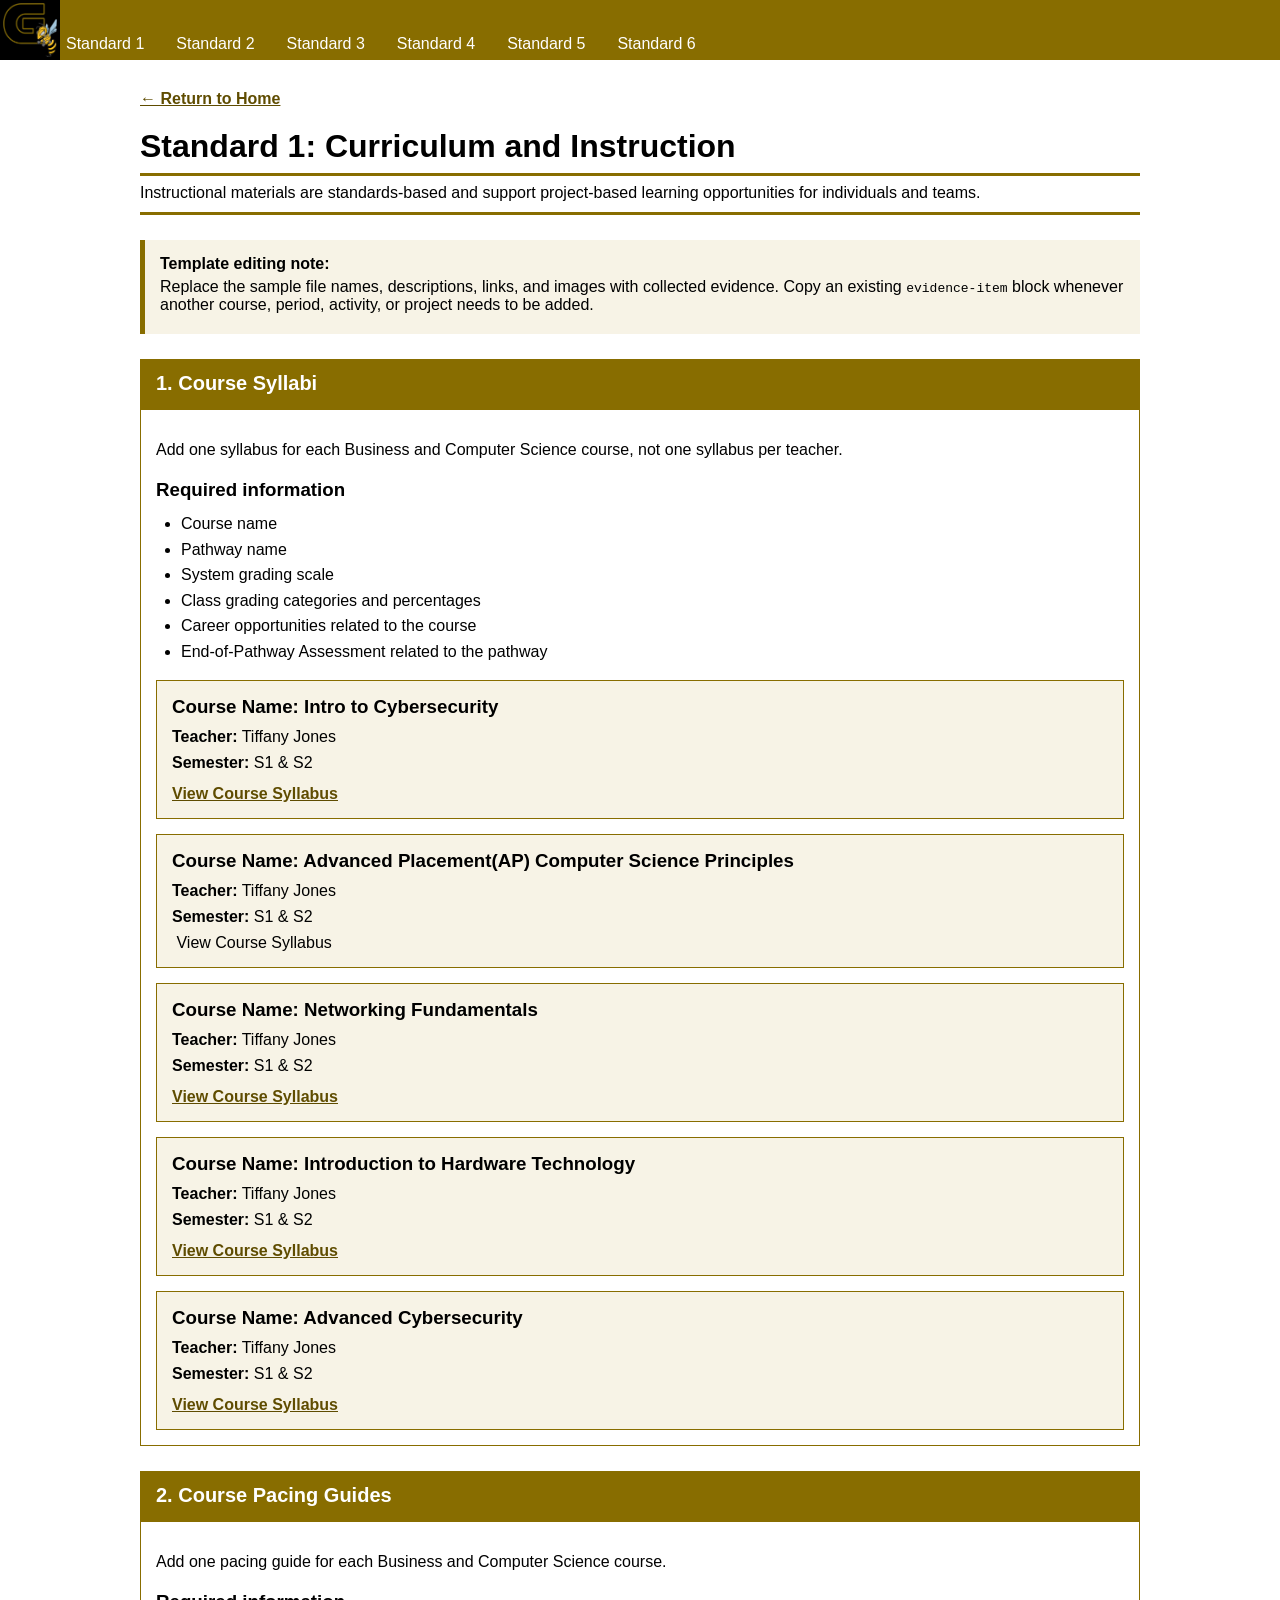
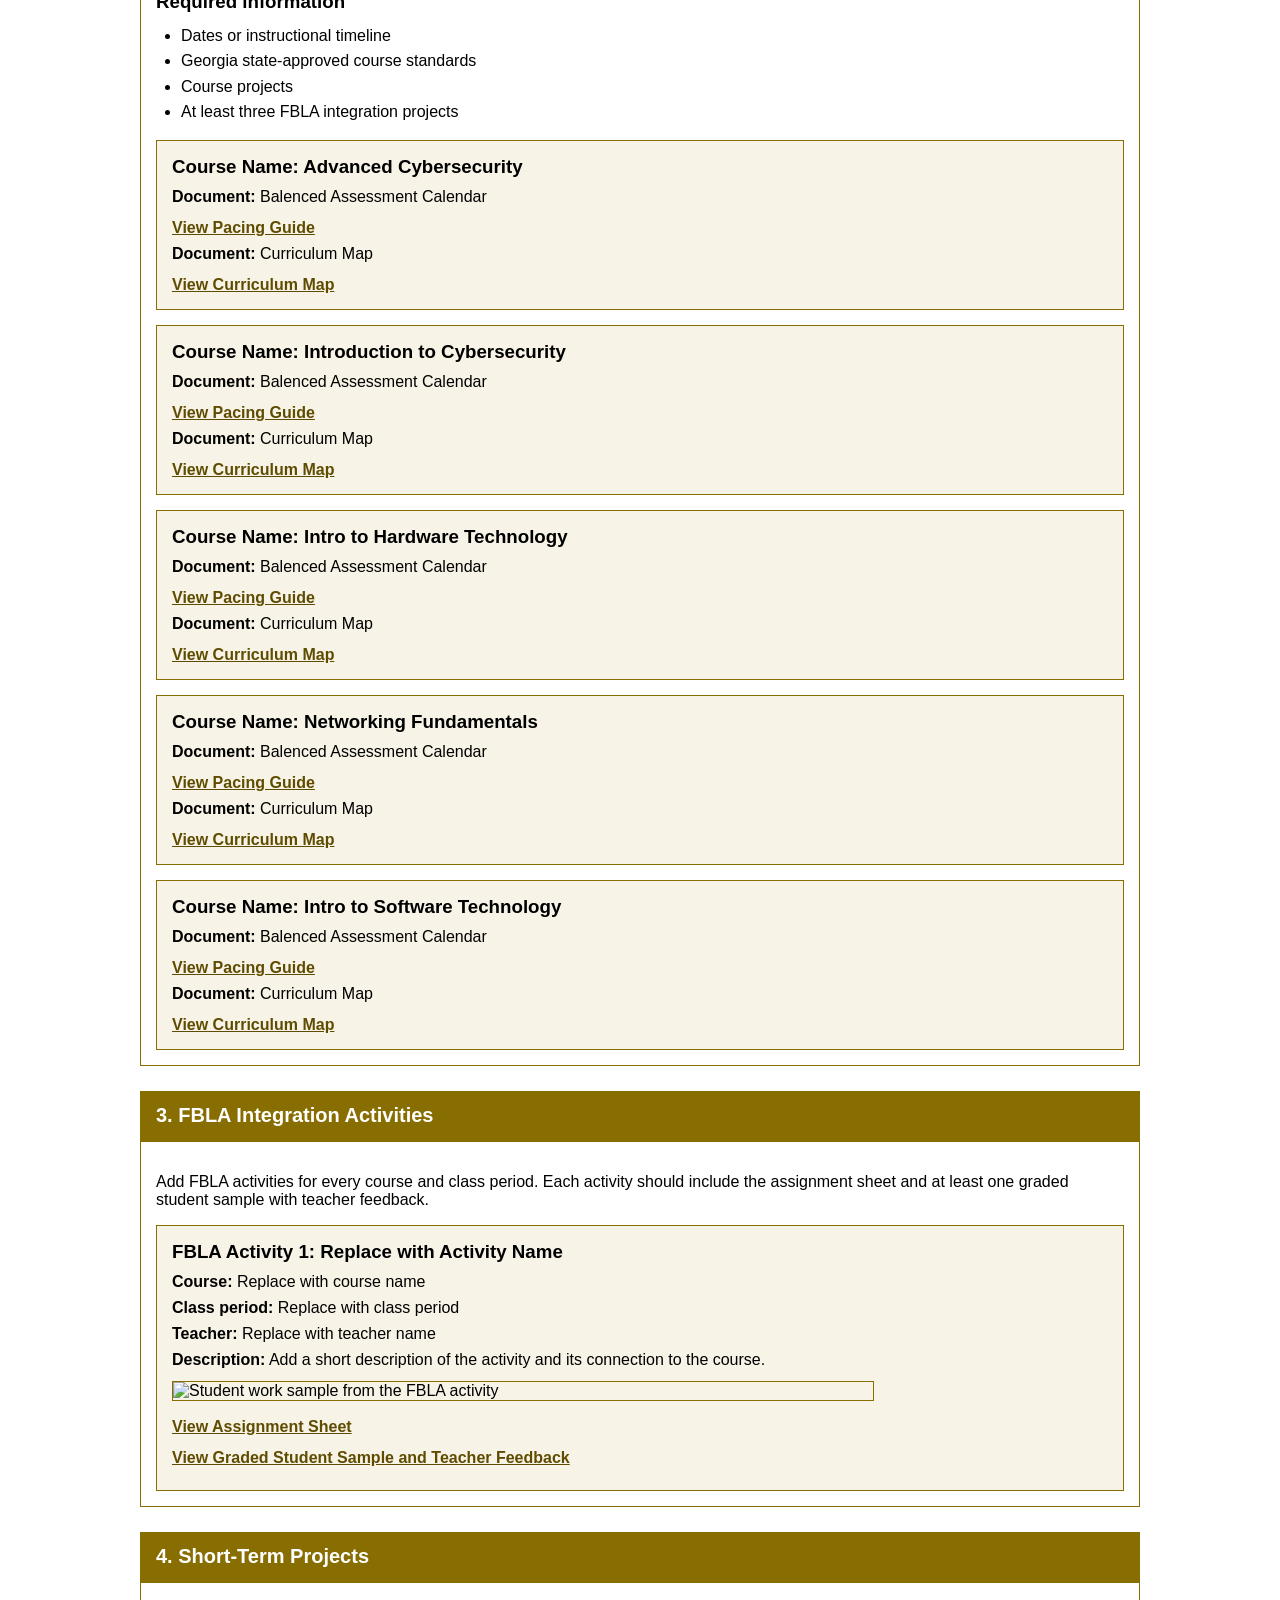
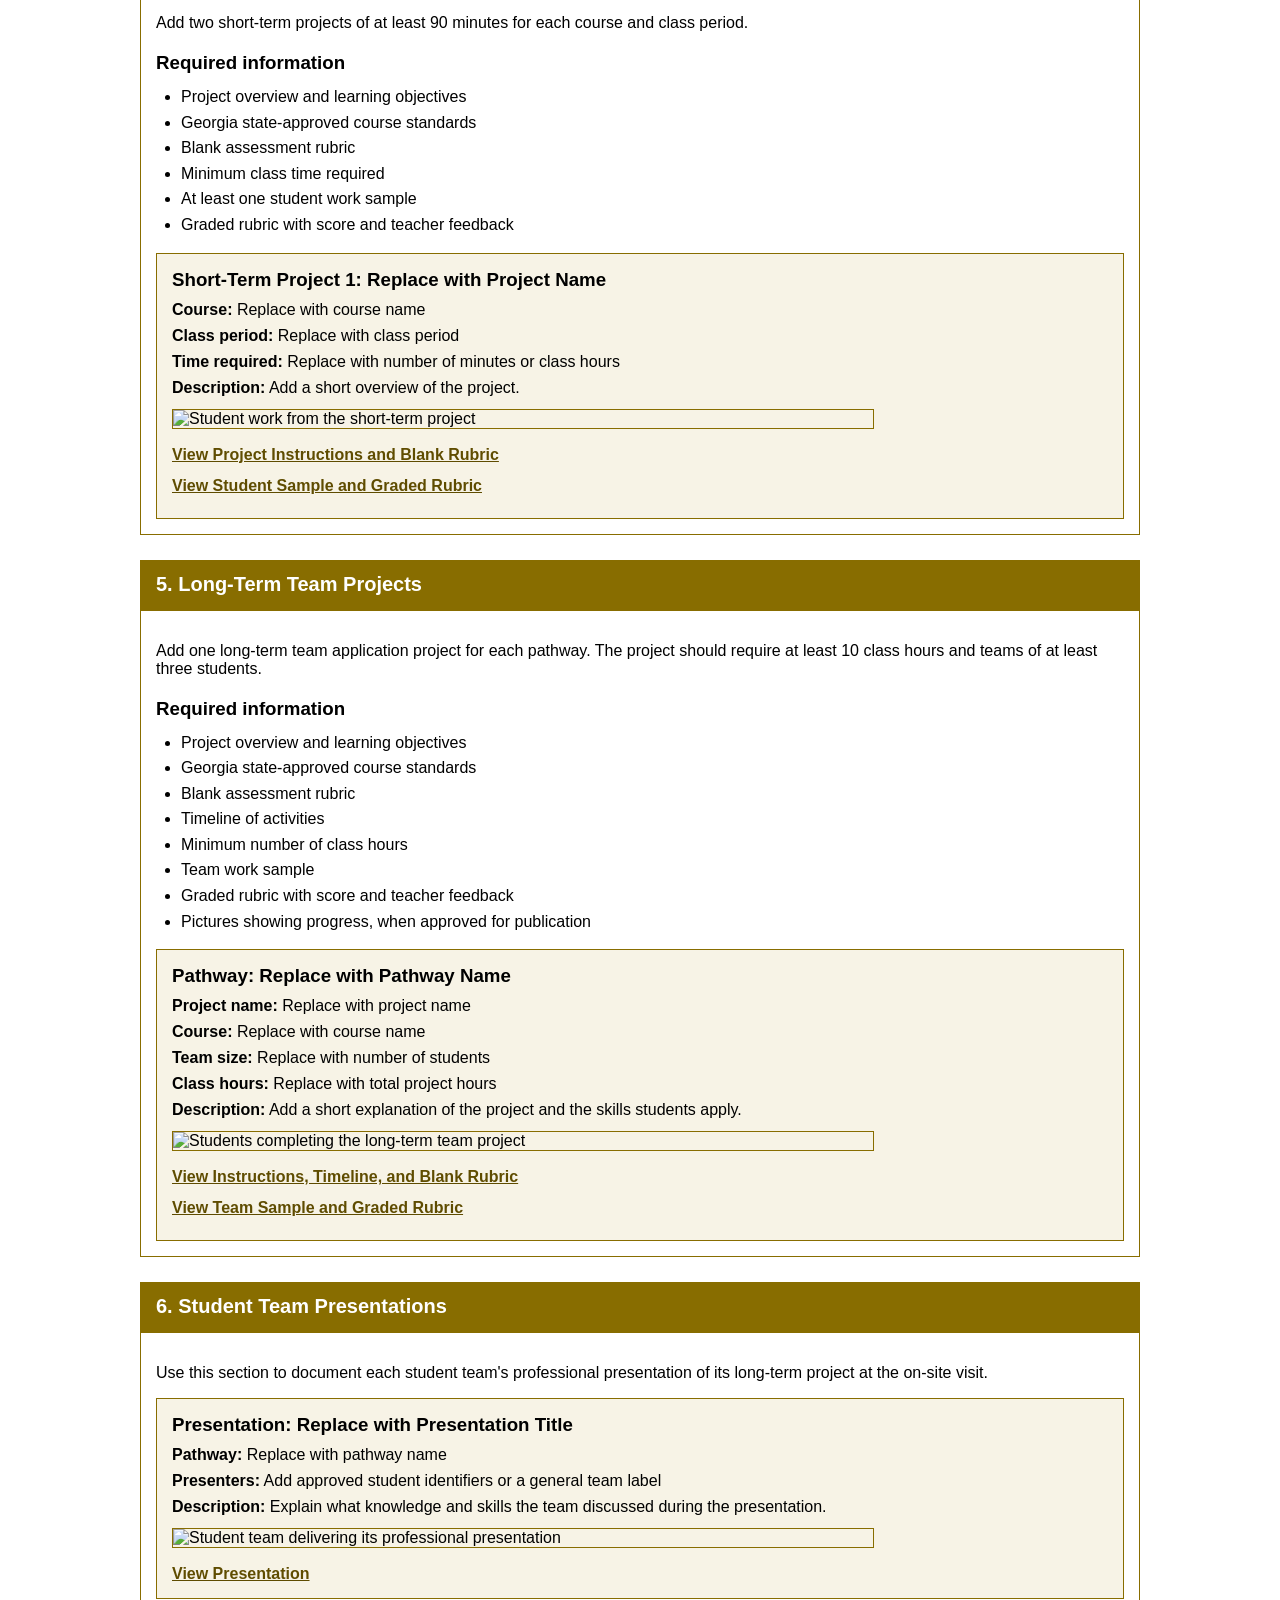
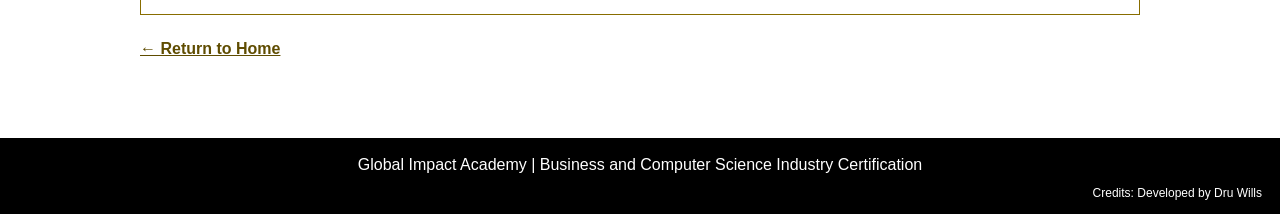
==== standard1.html @ 6d66ef87 "First commit" ====
<!DOCTYPE html>
<html lang="en">

<head>
    <meta charset="UTF-8">
    <meta name="viewport" content="width=device-width, initial-scale=1.0">
    <title>Standard 1 | Global Impact Academy</title>
    <link rel="stylesheet" href="styles.css">
    <link rel="icon" href="images/GIA.png">
</head>

<body>
    <div id="top-bar">
        <div class="black"></div>
        <div class="image">
            <a href="index.html"><img src="images/GIA.png" alt="GIA Logo"></a>
        </div>
        <ul class="text">
            <li><a href="standard1.html">Standard 1</a></li>
            <li><a href="standard2.html">Standard 2</a></li>
            <li><a href="standard3.html">Standard 3</a></li>
            <li><a href="standard4.html">Standard 4</a></li>
            <li><a href="standard5.html">Standard 5</a></li>
            <li><a href="standard6.html">Standard 6</a></li>
        </ul>
    </div>

    <main>
        <a class="back-link" href="index.html">&larr; Return to Home</a>

        <header class="page-heading">
            <h1>Standard 1: Curriculum and Instruction</h1>
            <p>Instructional materials are standards-based and support project-based learning opportunities for
                individuals and teams.</p>
        </header>

        <aside class="editing-note">
            <strong>Template editing note:</strong>
            <p>Replace the sample file names, descriptions, links, and images with collected evidence. Copy an existing
                <code>evidence-item</code> block whenever another course, period, activity, or project needs to be
                added.
            </p>
        </aside>

        <!-- SECTION 1: COURSE SYLLABI -->
        <section class="evidence-section" id="syllabi">
            <h2>1. Course Syllabi</h2>
            <div class="section-content">
                <p>Add one syllabus for each Business and Computer Science course, not one syllabus per teacher.</p>

                <h3>Required information</h3>
                <ul class="requirements">
                    <li>Course name</li>
                    <li>Pathway name</li>
                    <li>System grading scale</li>
                    <li>Class grading categories and percentages</li>
                    <li>Career opportunities related to the course</li>
                    <li>End-of-Pathway Assessment related to the pathway</li>
                </ul>

                <!-- Copy this block to add another syllabus. -->
                <article class="evidence-item">
                    <h3>Course Name: Intro to Cybersecurity</h3>
                    <p><strong>Teacher:</strong> Tiffany Jones</p>
                    <p><strong>Semester:</strong> S1 & S2</p>
                    <a class="file-link" href="evidence\Standard1\S1 Jones Intro to Cybersecurity Syllabus 2026-27-combined.pdf"
                        target="_blank"> View Course Syllabus</a>
                </article>

                <article class="evidence-item">
                    <h3>Course Name: Advanced Placement(AP) Computer Science Principles</h3>
                    <p><strong>Teacher:</strong> Tiffany Jones</p>
                    <p><strong>Semester:</strong> S1 & S2</p>
                    <a class="file-link" href="evidence\Standard1\S1 Jones AP CSP GameOn Syllabus 2026-27.pdf" target="_blank"></a>
                        View Course Syllabus</a>
                </article>
                <article class="evidence-item">
                    <h3>Course Name: Networking Fundamentals</h3>
                    <p><strong>Teacher:</strong> Tiffany Jones</p>
                    <p><strong>Semester:</strong> S1 & S2</p>
                    <a class="file-link" href="evidence\Standard1\NF_Career_Opportunities_Addendum_v1.0-combined.pdf"
                        target="_blank"> View Course Syllabus</a>
                </article>
                <article class="evidence-item">
                    <h3>Course Name: Introduction to Hardware Technology</h3>
                    <p><strong>Teacher:</strong> Tiffany Jones</p>
                    <p><strong>Semester:</strong> S1 & S2</p>
                    <a class="file-link" href="evidence\Standard1\IHT_Career_Opportunities_Addendum_v1.0-combined.pdf"
                        target="_blank"> View Course Syllabus</a>
                </article>
                <article class="evidence-item">
                    <h3>Course Name: Advanced Cybersecurity</h3>
                    <p><strong>Teacher:</strong> Tiffany Jones</p>
                    <p><strong>Semester:</strong> S1 & S2</p>
                    <a class="file-link" href="evidence\Standard1\ACS_Career_Opportunities_Addendum_v1.0-combined.pdf"
                        target="_blank"> View Course Syllabus</a>
                </article>

            </div>
        </section>

        <!-- SECTION 2: PACING GUIDES -->
        <section class="evidence-section" id="pacing-guides">
            <h2>2. Course Pacing Guides</h2>
            <div class="section-content">
                <p>Add one pacing guide for each Business and Computer Science course.</p>

                <h3>Required information</h3>
                <ul class="requirements">
                    <li>Dates or instructional timeline</li>
                    <li>Georgia state-approved course standards</li>
                    <li>Course projects</li>
                    <li>At least three FBLA integration projects</li>
                </ul>

                <!-- Copy this block to add another pacing guide. -->
                <article class="evidence-item">
                    <h3>Course Name: Advanced Cybersecurity</h3>
                    <p><strong>Document:</strong> Balenced Assessment Calendar</p>
                    <a class="file-link" href="evidence\Standard1\Pacing_guides\FCS_Balanced_Assessment_Calendars\GIA_ACS_Advanced_Cybersecurity_Balanced_Assessment_Calendar_2026-27.pdf" target="_blank">View Pacing Guide</a>
                    <p><strong>Document:</strong> Curriculum Map</p>
                    <a class="file-link" href="evidence\Standard1\Pacing_guides\FCS_Curriculum_Maps\ACS_FCS_Curriculum_Map_2026-2027.pdf" target="_blank">View Curriculum Map</a>

                </article>

                <article class="evidence-item">
                    <h3>Course Name: Introduction to Cybersecurity</h3>
                    <p><strong>Document:</strong> Balenced Assessment Calendar</p>
                    <a class="file-link" href="evidence\Standard1\Pacing_guides\FCS_Balanced_Assessment_Calendars\GIA_ICS_Introduction_to_Cybersecurity_Balanced_Assessment_Calendar_2026-27.pdf" target="_blank">View Pacing Guide</a>
                    <p><strong>Document:</strong> Curriculum Map</p>
                    <a class="file-link" href="evidence\Standard1\Pacing_guides\FCS_Curriculum_Maps\ICS_FCS_Curriculum_Map_2026-2027.pdf" target="_blank">View Curriculum Map</a>
                </article>

                <article class="evidence-item">
                    <h3>Course Name: Intro to Hardware Technology</h3>
                    <p><strong>Document:</strong> Balenced Assessment Calendar</p>
                    <a class="file-link" href="evidence\Standard1\Pacing_guides\FCS_Balanced_Assessment_Calendars\GIA_IHT_Introduction_to_Hardware_Technology_Balanced_Assessment_Calendar_2026-27_v1.1.pdf" target="_blank">View Pacing Guide</a>
                    <p><strong>Document:</strong> Curriculum Map</p>
                    <a class="file-link" href="evidence\Standard1\Pacing_guides\FCS_Curriculum_Maps\IHT_FCS_Curriculum_Map_2026-2027_v1.1.pdf" target="_blank">View Curriculum Map</a>
                </article>

                <article class="evidence-item">
                    <h3>Course Name: Networking Fundamentals</h3>
                    <p><strong>Document:</strong> Balenced Assessment Calendar</p>
                    <a class="file-link" href="evidence\Standard1\Pacing_guides\FCS_Balanced_Assessment_Calendars\GIA_NF_Networking_Fundamentals_Balanced_Assessment_Calendar_2026-27_v1.1.pdf" target="_blank">View Pacing Guide</a>
                    <p><strong>Document:</strong> Curriculum Map</p>
                    <a class="file-link" href="evidence\Standard1\Pacing_guides\FCS_Curriculum_Maps\NF_FCS_Curriculum_Map_2026-2027_v1.1.pdf" target="_blank">View Curriculum Map</a>
                </article>

                <article class="evidence-item">
                    <h3>Course Name: Intro to Software Technology</h3>
                    <p><strong>Document:</strong> Balenced Assessment Calendar</p>
                    <a class="file-link" href="evidence\Standard1\Pacing_guides\FCS_Balanced_Assessment_Calendars\IST_Balanced_Assessment_Calendar_FullYear_2026-2027.pdf" target="_blank">View Pacing Guide</a>
                    <p><strong>Document:</strong> Curriculum Map</p>
                    <a class="file-link" href="evidence\Standard1\Pacing_guides\FCS_Curriculum_Maps\IST_FCS_Curriculum_Map_2026-2027.pdf" target="_blank">View Curriculum Map</a>
                </article>
            </div>
        </section>

        <!-- SECTION 3: FBLA INTEGRATION -->
        <section class="evidence-section" id="fbla-integration">
            <h2>3. FBLA Integration Activities</h2>
            <div class="section-content">
                <p>Add FBLA activities for every course and class period. Each activity should include the assignment
                    sheet and at least one graded student sample with teacher feedback.</p>

                <!-- Copy this block for every course, period, and activity. -->
                <article class="evidence-item">
                    <h3>FBLA Activity 1: Replace with Activity Name</h3>
                    <p><strong>Course:</strong> Replace with course name</p>
                    <p><strong>Class period:</strong> Replace with class period</p>
                    <p><strong>Teacher:</strong> Replace with teacher name</p>
                    <p><strong>Description:</strong> Add a short description of the activity and its connection to the
                        course.</p>
                    <img src="image4.jpg" alt="Student work sample from the FBLA activity">
                    <p><a class="file-link" href="evidence/fbla-assignment-sheet.pdf" target="_blank">View Assignment
                            Sheet</a></p>
                    <p><a class="file-link" href="evidence/fbla-graded-sample.pdf" target="_blank">View Graded Student
                            Sample and Teacher Feedback</a></p>
                </article>
            </div>
        </section>

        <!-- SECTION 4: SHORT-TERM PROJECTS -->
        <section class="evidence-section" id="short-term-projects">
            <h2>4. Short-Term Projects</h2>
            <div class="section-content">
                <p>Add two short-term projects of at least 90 minutes for each course and class period.</p>

                <h3>Required information</h3>
                <ul class="requirements">
                    <li>Project overview and learning objectives</li>
                    <li>Georgia state-approved course standards</li>
                    <li>Blank assessment rubric</li>
                    <li>Minimum class time required</li>
                    <li>At least one student work sample</li>
                    <li>Graded rubric with score and teacher feedback</li>
                </ul>

                <!-- Copy this block for each short-term project. -->
                <article class="evidence-item">
                    <h3>Short-Term Project 1: Replace with Project Name</h3>
                    <p><strong>Course:</strong> Replace with course name</p>
                    <p><strong>Class period:</strong> Replace with class period</p>
                    <p><strong>Time required:</strong> Replace with number of minutes or class hours</p>
                    <p><strong>Description:</strong> Add a short overview of the project.</p>
                    <img src="image5.jpg" alt="Student work from the short-term project">
                    <p><a class="file-link" href="evidence/short-project-instructions.pdf" target="_blank">View Project
                            Instructions and Blank Rubric</a></p>
                    <p><a class="file-link" href="evidence/short-project-sample.pdf" target="_blank">View Student Sample
                            and Graded Rubric</a></p>
                </article>
            </div>
        </section>

        <!-- SECTION 5: LONG-TERM PROJECTS -->
        <section class="evidence-section" id="long-term-projects">
            <h2>5. Long-Term Team Projects</h2>
            <div class="section-content">
                <p>Add one long-term team application project for each pathway. The project should require at least 10
                    class hours and teams of at least three students.</p>

                <h3>Required information</h3>
                <ul class="requirements">
                    <li>Project overview and learning objectives</li>
                    <li>Georgia state-approved course standards</li>
                    <li>Blank assessment rubric</li>
                    <li>Timeline of activities</li>
                    <li>Minimum number of class hours</li>
                    <li>Team work sample</li>
                    <li>Graded rubric with score and teacher feedback</li>
                    <li>Pictures showing progress, when approved for publication</li>
                </ul>

                <!-- Copy this block for each pathway. -->
                <article class="evidence-item">
                    <h3>Pathway: Replace with Pathway Name</h3>
                    <p><strong>Project name:</strong> Replace with project name</p>
                    <p><strong>Course:</strong> Replace with course name</p>
                    <p><strong>Team size:</strong> Replace with number of students</p>
                    <p><strong>Class hours:</strong> Replace with total project hours</p>
                    <p><strong>Description:</strong> Add a short explanation of the project and the skills students
                        apply.</p>
                    <img src="image6.jpg" alt="Students completing the long-term team project">
                    <p><a class="file-link" href="evidence/long-project-instructions.pdf" target="_blank">View
                            Instructions, Timeline, and Blank Rubric</a></p>
                    <p><a class="file-link" href="evidence/long-project-team-sample.pdf" target="_blank">View Team
                            Sample and Graded Rubric</a></p>
                </article>
            </div>
        </section>

        <!-- SECTION 6: STUDENT PRESENTATION -->
        <section class="evidence-section" id="student-presentations">
            <h2>6. Student Team Presentations</h2>
            <div class="section-content">
                <p>Use this section to document each student team's professional presentation of its long-term project
                    at the on-site visit.</p>

                <!-- Copy this block for each pathway presentation. -->
                <article class="evidence-item">
                    <h3>Presentation: Replace with Presentation Title</h3>
                    <p><strong>Pathway:</strong> Replace with pathway name</p>
                    <p><strong>Presenters:</strong> Add approved student identifiers or a general team label</p>
                    <p><strong>Description:</strong> Explain what knowledge and skills the team discussed during the
                        presentation.</p>
                    <img src="image7.jpg" alt="Student team delivering its professional presentation">
                    <a class="file-link" href="evidence/student-presentation.pdf" target="_blank">View Presentation</a>
                </article>
            </div>
        </section>

        <a class="back-link" href="index.html">&larr; Return to Home</a>
    </main>

    <footer>
        Global Impact Academy | Business and Computer Science Industry Certification
        <p>Credits: Developed by Dru Wills</p>
    </footer>
</body>

</html>
---- styles.css ----
body {
    margin: 0;
    padding: 0;
    font-family: Arial, Helvetica, sans-serif;
    background-color: white;
    color: black;
}

#top-bar {
    margin: 0;
    padding: 0;
    overflow: hidden;
    background-color: #886d00;
    height: 60px;
    position: relative;
}

#top-bar ul {
    list-style-type: none;
}

#top-bar li {
    float: left;
}

#top-bar .text {
    position: absolute;
    left: 10px;
}

#top-bar li a {
    display: block;
    color: white;
    text-align: center;
    padding: 14px 16px;
    text-decoration: none;
}

#top-bar .black {
    background-color: black;
}

#top-bar .image {
    width: 60px;
    height: 100%;
    float: left;
    background-color: black;
    top: 0%;
    left: 0%;
    position: absolute;
}

#top-bar img {
    position: absolute;
    top: 50%;
    left: 50%;
    transform: translate(-50%, -50%);
    width: 90%;
    aspect-ratio: 1 / 1;
}

main {
    width: 90%;
    max-width: 1000px;
    margin: 0 auto;
    padding: 30px 0;
    font-family: Arial, Helvetica, sans-serif;
    color: black;
}

h1,
h2,
h3 {
    margin-top: 0;
}

h1,
h2 {
    border-bottom: 3px solid #886d00;
    padding-bottom: 8px;
}

.intro,
.checkpoint,
.standard {
    border: 1px solid #886d00;
    margin-bottom: 20px;
    padding: 20px;
    background-color: white;
}

.checkpoint-title,
.standard-title {
    background-color: #886d00;
    color: white;
    margin: -20px -20px 20px;
    padding: 12px 20px;
}

ul {
    line-height: 1.7;
}

.evidence {
    border: 1px solid #886d00;
    background-color: #f7f3e6;
    padding: 12px;
    margin-top: 15px;
}

.evidence a {
    color: #5f4c00;
    font-weight: bold;
}

.standards-list {
    display: grid;
    grid-template-columns: 1fr 1fr;
    gap: 15px;
}

footer {
    background-color: black;
    color: white;
    text-align: center;
    padding: 18px;
    padding-bottom: 2px;
    margin-top: 30px;
}
footer p {
    text-align: right;
    font-size: 12px;
}



.page-heading {
    margin-bottom: 25px;
    padding-bottom: 10px;
    border-bottom: 3px solid #886d00;
}

.page-heading h1 {
    margin: 0 0 8px;
}

.page-heading p {
    margin: 0;
}

.evidence-section {
    margin-bottom: 25px;
    border: 1px solid #886d00;
    background-color: white;
}

.evidence-section h2 {
    margin: 0;
    padding: 12px 15px;
    background-color: #886d00;
    color: white;
    font-size: 20px;
}

.section-content {
    padding: 15px;
}

.section-content h3 {
    margin-top: 20px;
    margin-bottom: 8px;
}

.section-content h3:first-child {
    margin-top: 0;
}

.requirements {
    margin: 10px 0 15px;
    padding-left: 25px;
    line-height: 1.6;
}

.evidence-item {
    margin-top: 15px;
    padding: 15px;
    border: 1px solid #886d00;
    background-color: #f7f3e6;
    max-width: 100%;
    overflow-x: auto;
}

.evidence-item h3 {
    margin: 0 0 10px;
}

.evidence-item p {
    margin: 8px 0;
}

.evidence-item img {
    display: block;
    width: 100%;
    max-width: 700px;
    height: auto;
    margin: 12px 0;
    border: 1px solid #886d00;
}

.file-link {
    display: inline-block;
    margin-top: 5px;
    color: #5f4c00;
    font-weight: bold;
}

.editing-note {
    margin-bottom: 25px;
    padding: 15px;
    border-left: 5px solid #886d00;
    background-color: #f7f3e6;
}

.editing-note p {
    margin: 5px 0;
}

.back-link {
    display: inline-block;
    margin-bottom: 20px;
    color: #5f4c00;
    font-weight: bold;
}

.data-table {
    width: 100%;
    margin: 15px 0;
    border-collapse: collapse;
    table-layout: fixed;
    background-color: white;
}

.data-table th,
.data-table td {
    padding: 10px;
    border: 2px solid #886d00;
    text-align: left;
    vertical-align: top;
    overflow-wrap: break-word;
}

.data-table th {
    background-color: #886d00;
    color: white;
    font-weight: bold;
}

.data-table tbody tr:nth-child(even) {
    background-color: #f7f3e6;
}

.data-table tbody tr:nth-child(odd) {
    background-color: white;
}

.data-table td {
    min-height: 45px;
}

@media (max-width: 700px) {
    .section-content {
        overflow-x: auto;
    }

    .data-table {
        min-width: 700px;
        table-layout: auto;
    }
}



@media (max-width: 800px) {
    #top-bar {
        height: auto;
        min-height: 60px;
        padding-bottom: 10px;
    }

    #top-bar .text {
        position: relative;
        left: 60px;
        margin: 0;
        padding: 0;
        width: calc(100% - 60px);
    }

    #top-bar li {
        float: none;
    }

    #top-bar li a {
        text-align: left;
        padding: 10px 16px;
    }

    .standards-list {
        grid-template-columns: 1fr;
    }
}
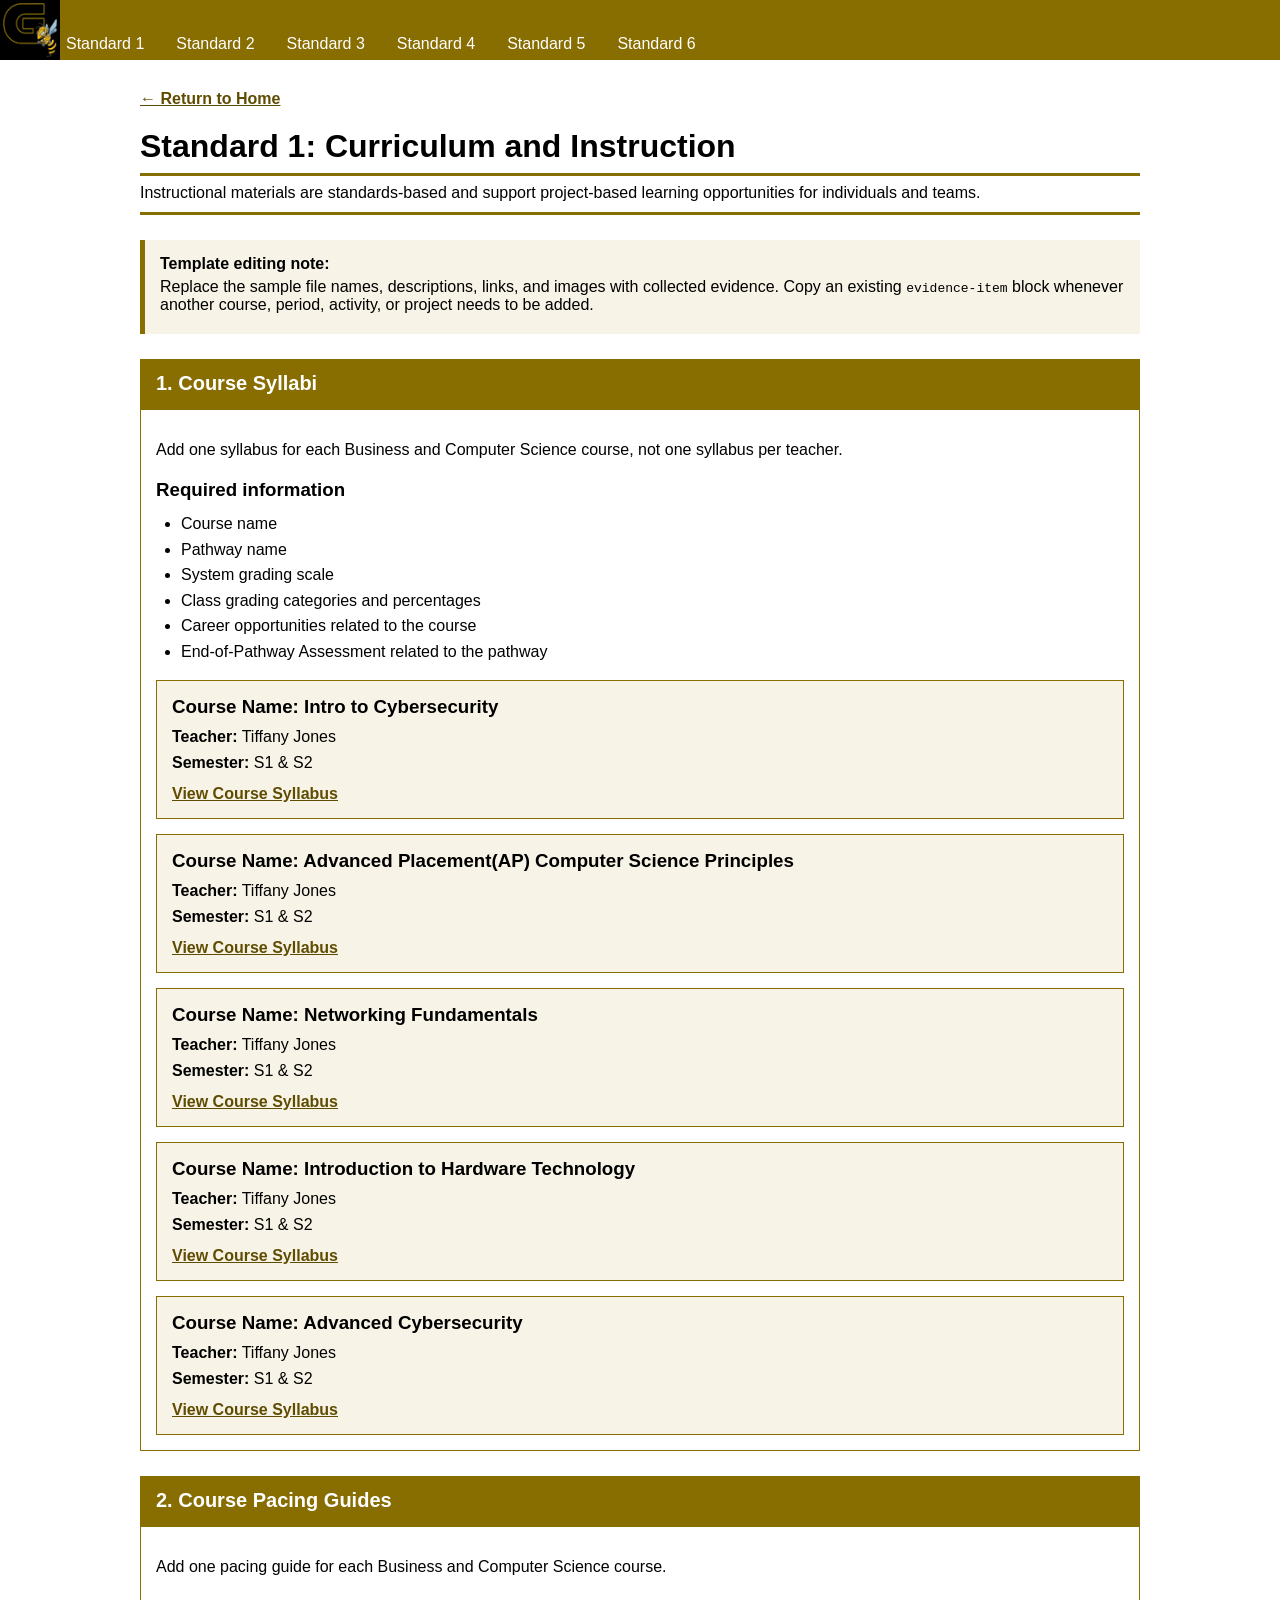
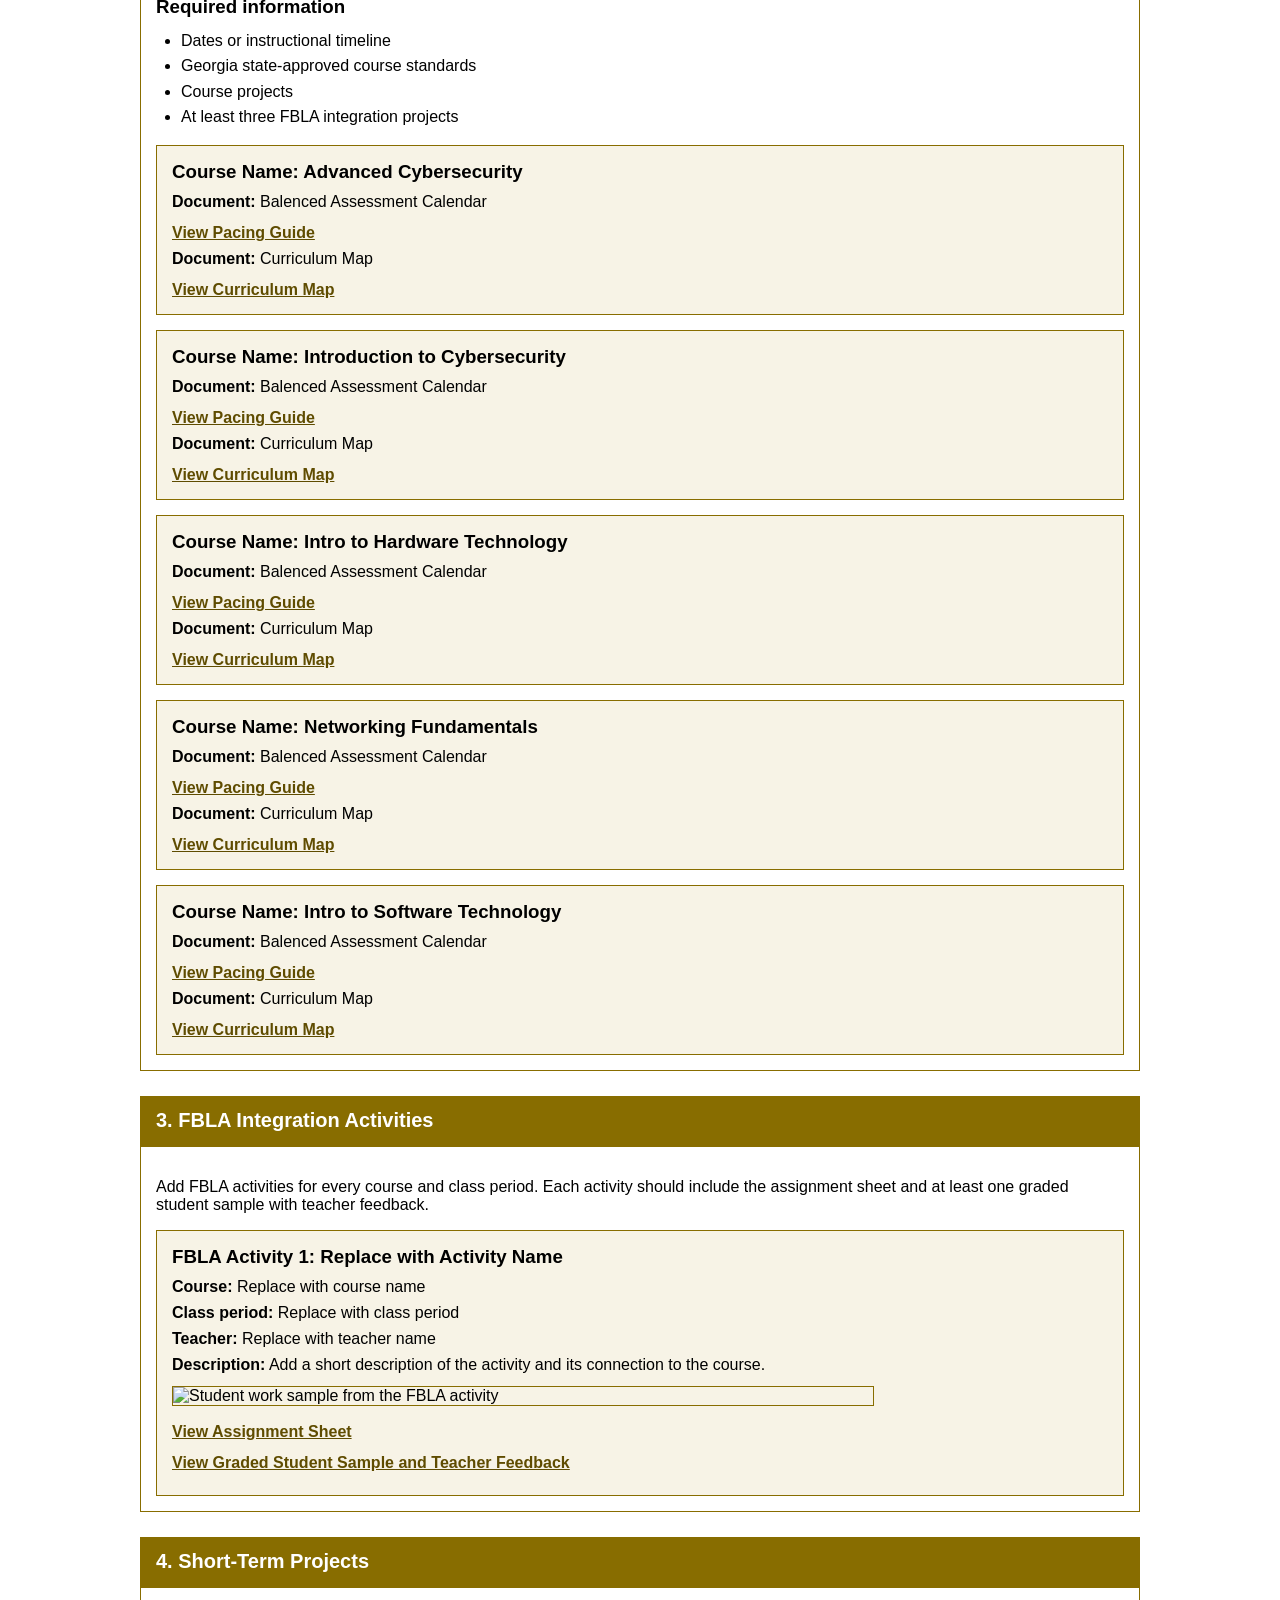
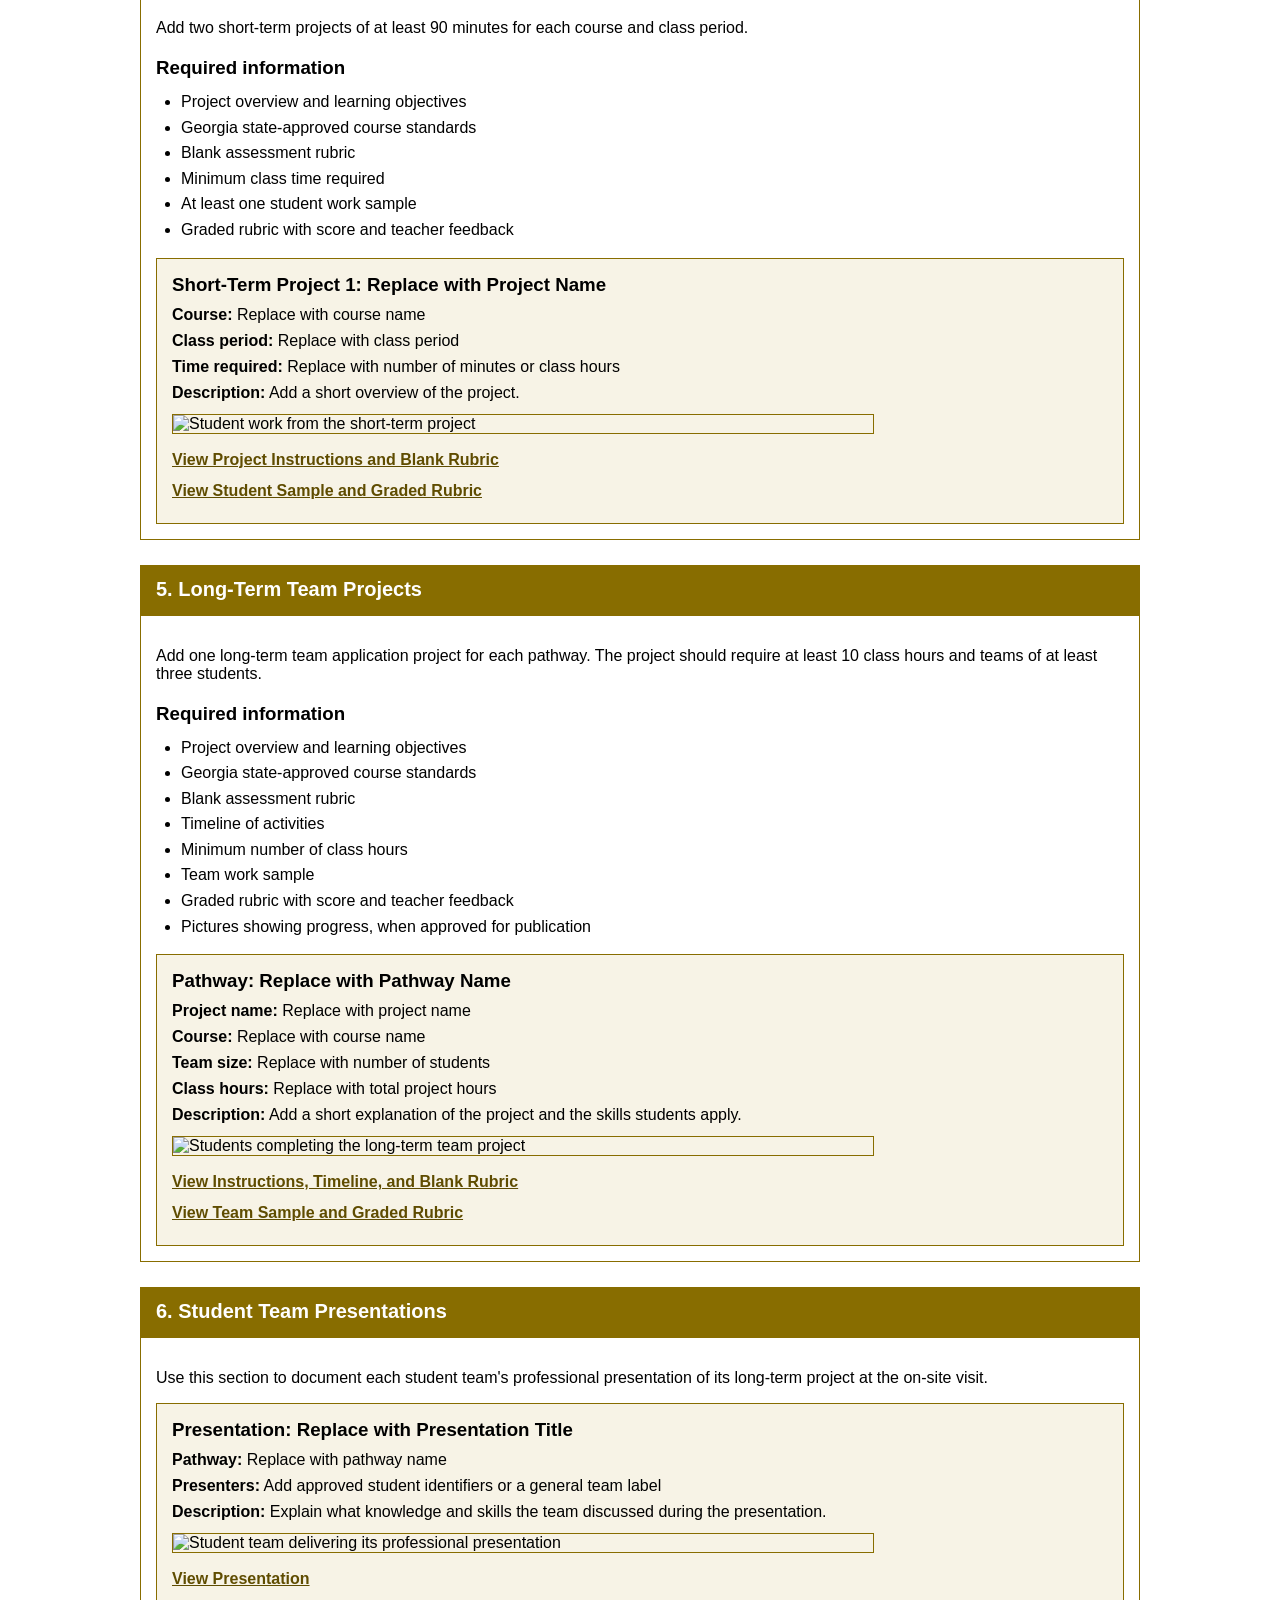
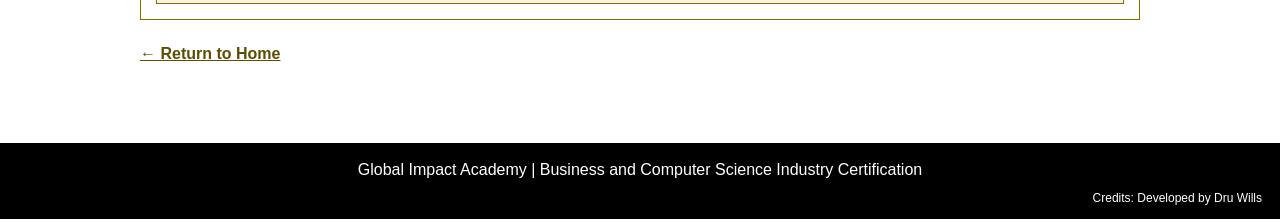
==== commit 6b53babf: "Fix HTML structure and remove duplicate content" ====
--- a/standard1.html
+++ b/standard1.html
@@ -71,8 +71,7 @@
                     <h3>Course Name: Advanced Placement(AP) Computer Science Principles</h3>
                     <p><strong>Teacher:</strong> Tiffany Jones</p>
                     <p><strong>Semester:</strong> S1 & S2</p>
-                    <a class="file-link" href="evidence\Standard1\S1 Jones AP CSP GameOn Syllabus 2026-27.pdf" target="_blank"></a>
-                        View Course Syllabus</a>
+                    <a class="file-link" href="evidence\Standard1\S1 Jones AP CSP GameOn Syllabus 2026-27.pdf" target="_blank">View Course Syllabus</a>
                 </article>
                 <article class="evidence-item">
                     <h3>Course Name: Networking Fundamentals</h3>
@@ -279,4 +278,4 @@
     </footer>
 </body>
 
-</html>+</html>
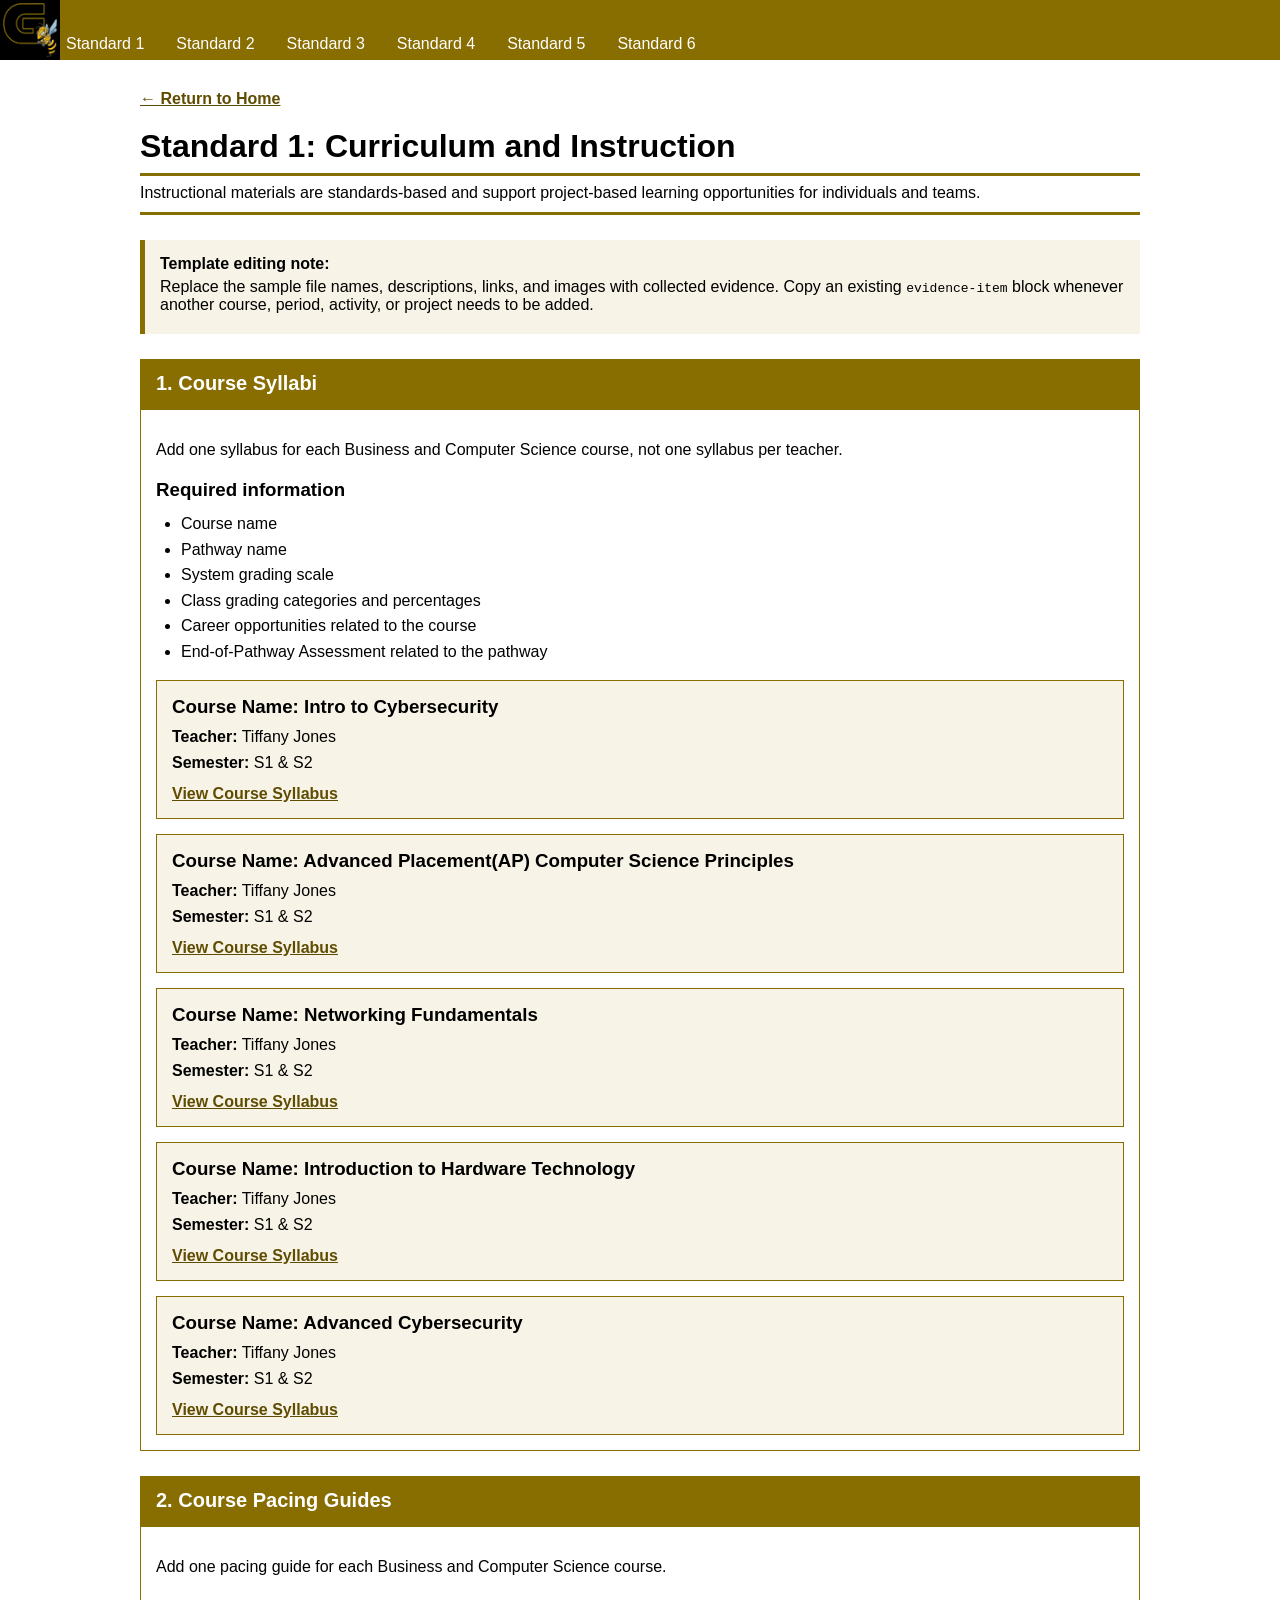
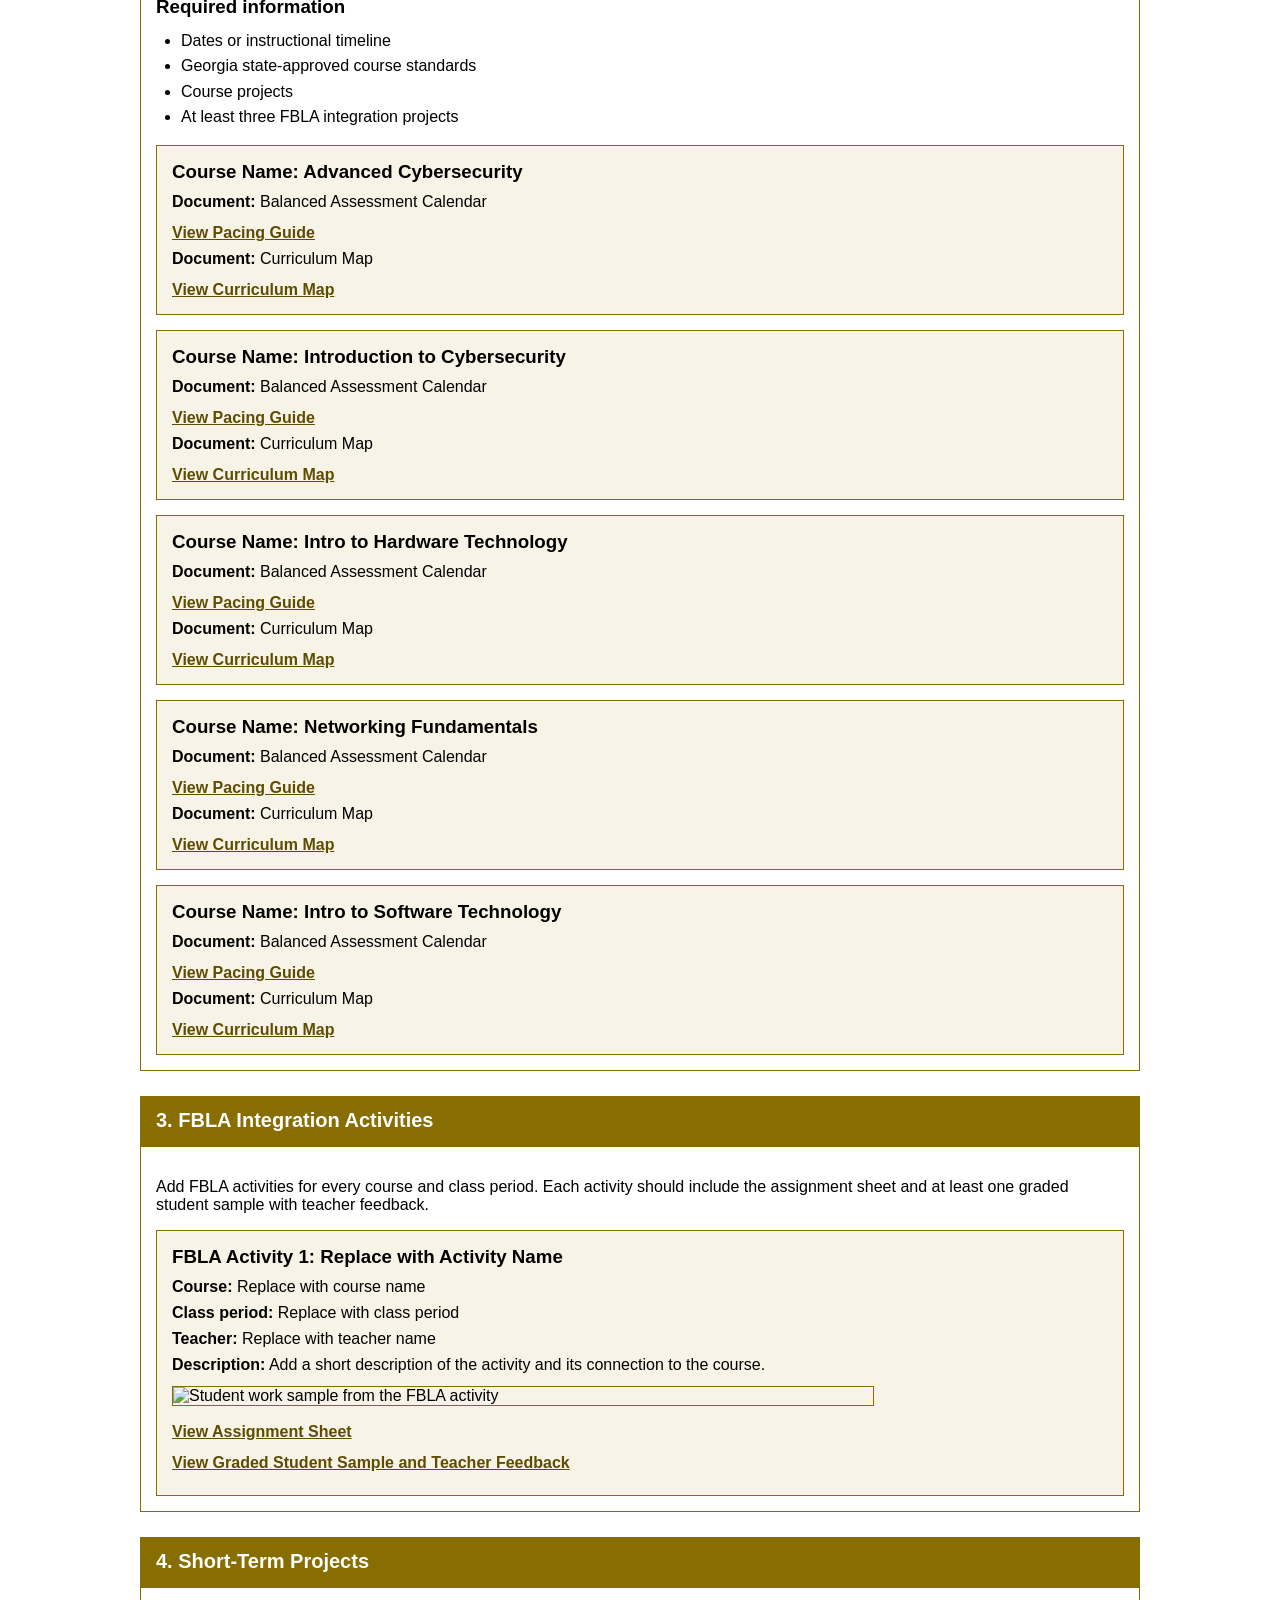
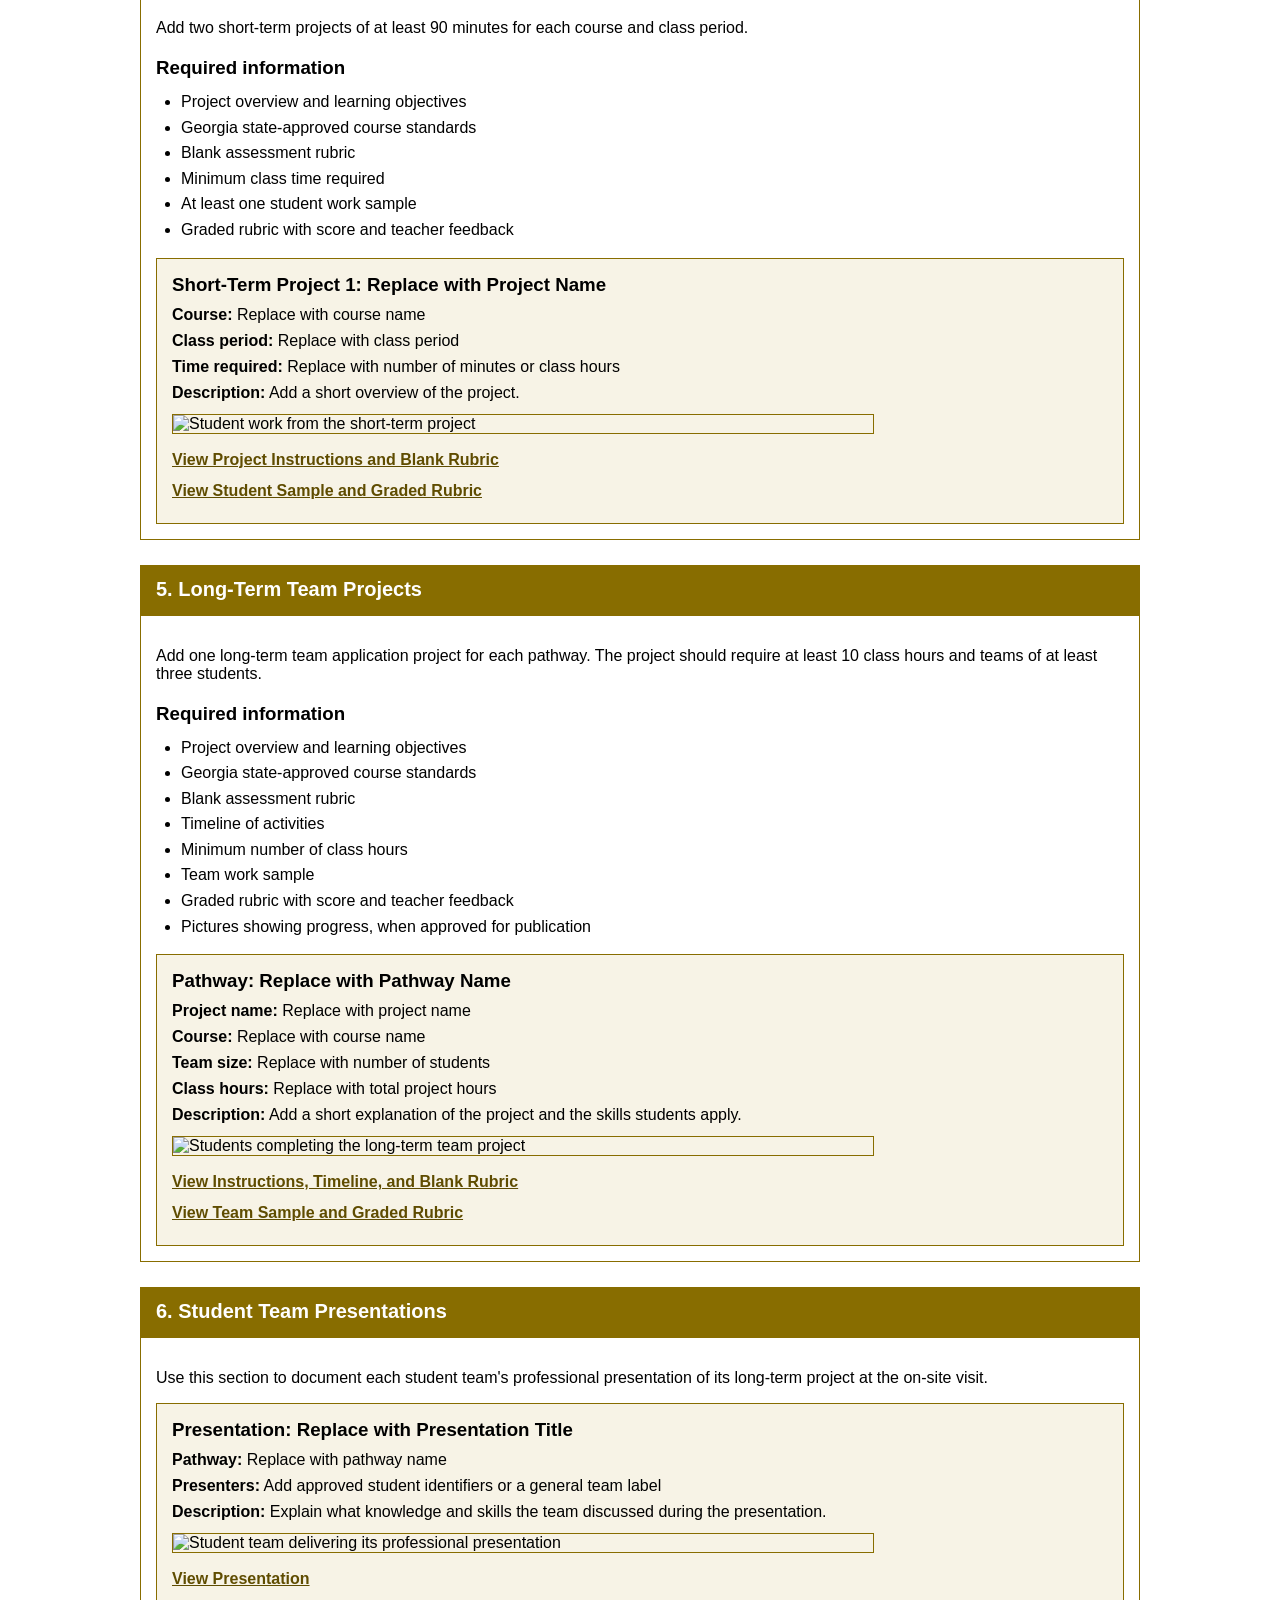
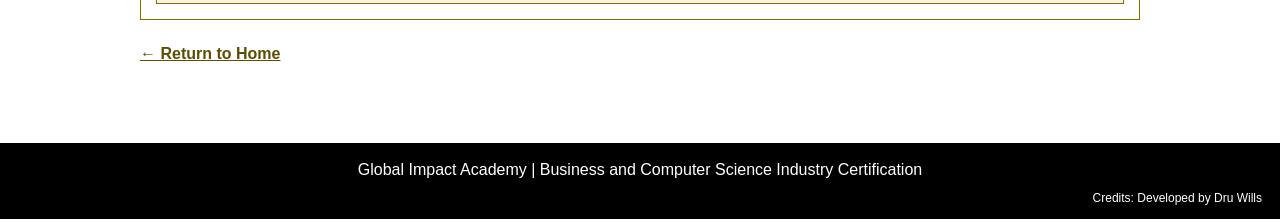
==== commit e244e811: "Fixed typo" ====
--- a/standard1.html
+++ b/standard1.html
@@ -115,7 +115,7 @@
                 <!-- Copy this block to add another pacing guide. -->
                 <article class="evidence-item">
                     <h3>Course Name: Advanced Cybersecurity</h3>
-                    <p><strong>Document:</strong> Balenced Assessment Calendar</p>
+                    <p><strong>Document:</strong> Balanced Assessment Calendar</p>
                     <a class="file-link" href="evidence\Standard1\Pacing_guides\FCS_Balanced_Assessment_Calendars\GIA_ACS_Advanced_Cybersecurity_Balanced_Assessment_Calendar_2026-27.pdf" target="_blank">View Pacing Guide</a>
                     <p><strong>Document:</strong> Curriculum Map</p>
                     <a class="file-link" href="evidence\Standard1\Pacing_guides\FCS_Curriculum_Maps\ACS_FCS_Curriculum_Map_2026-2027.pdf" target="_blank">View Curriculum Map</a>
@@ -124,7 +124,7 @@
 
                 <article class="evidence-item">
                     <h3>Course Name: Introduction to Cybersecurity</h3>
-                    <p><strong>Document:</strong> Balenced Assessment Calendar</p>
+                    <p><strong>Document:</strong> Balanced Assessment Calendar</p>
                     <a class="file-link" href="evidence\Standard1\Pacing_guides\FCS_Balanced_Assessment_Calendars\GIA_ICS_Introduction_to_Cybersecurity_Balanced_Assessment_Calendar_2026-27.pdf" target="_blank">View Pacing Guide</a>
                     <p><strong>Document:</strong> Curriculum Map</p>
                     <a class="file-link" href="evidence\Standard1\Pacing_guides\FCS_Curriculum_Maps\ICS_FCS_Curriculum_Map_2026-2027.pdf" target="_blank">View Curriculum Map</a>
@@ -132,7 +132,7 @@
 
                 <article class="evidence-item">
                     <h3>Course Name: Intro to Hardware Technology</h3>
-                    <p><strong>Document:</strong> Balenced Assessment Calendar</p>
+                    <p><strong>Document:</strong> Balanced Assessment Calendar</p>
                     <a class="file-link" href="evidence\Standard1\Pacing_guides\FCS_Balanced_Assessment_Calendars\GIA_IHT_Introduction_to_Hardware_Technology_Balanced_Assessment_Calendar_2026-27_v1.1.pdf" target="_blank">View Pacing Guide</a>
                     <p><strong>Document:</strong> Curriculum Map</p>
                     <a class="file-link" href="evidence\Standard1\Pacing_guides\FCS_Curriculum_Maps\IHT_FCS_Curriculum_Map_2026-2027_v1.1.pdf" target="_blank">View Curriculum Map</a>
@@ -140,7 +140,7 @@
 
                 <article class="evidence-item">
                     <h3>Course Name: Networking Fundamentals</h3>
-                    <p><strong>Document:</strong> Balenced Assessment Calendar</p>
+                    <p><strong>Document:</strong> Balanced Assessment Calendar</p>
                     <a class="file-link" href="evidence\Standard1\Pacing_guides\FCS_Balanced_Assessment_Calendars\GIA_NF_Networking_Fundamentals_Balanced_Assessment_Calendar_2026-27_v1.1.pdf" target="_blank">View Pacing Guide</a>
                     <p><strong>Document:</strong> Curriculum Map</p>
                     <a class="file-link" href="evidence\Standard1\Pacing_guides\FCS_Curriculum_Maps\NF_FCS_Curriculum_Map_2026-2027_v1.1.pdf" target="_blank">View Curriculum Map</a>
@@ -148,7 +148,7 @@
 
                 <article class="evidence-item">
                     <h3>Course Name: Intro to Software Technology</h3>
-                    <p><strong>Document:</strong> Balenced Assessment Calendar</p>
+                    <p><strong>Document:</strong> Balanced Assessment Calendar</p>
                     <a class="file-link" href="evidence\Standard1\Pacing_guides\FCS_Balanced_Assessment_Calendars\IST_Balanced_Assessment_Calendar_FullYear_2026-2027.pdf" target="_blank">View Pacing Guide</a>
                     <p><strong>Document:</strong> Curriculum Map</p>
                     <a class="file-link" href="evidence\Standard1\Pacing_guides\FCS_Curriculum_Maps\IST_FCS_Curriculum_Map_2026-2027.pdf" target="_blank">View Curriculum Map</a>
